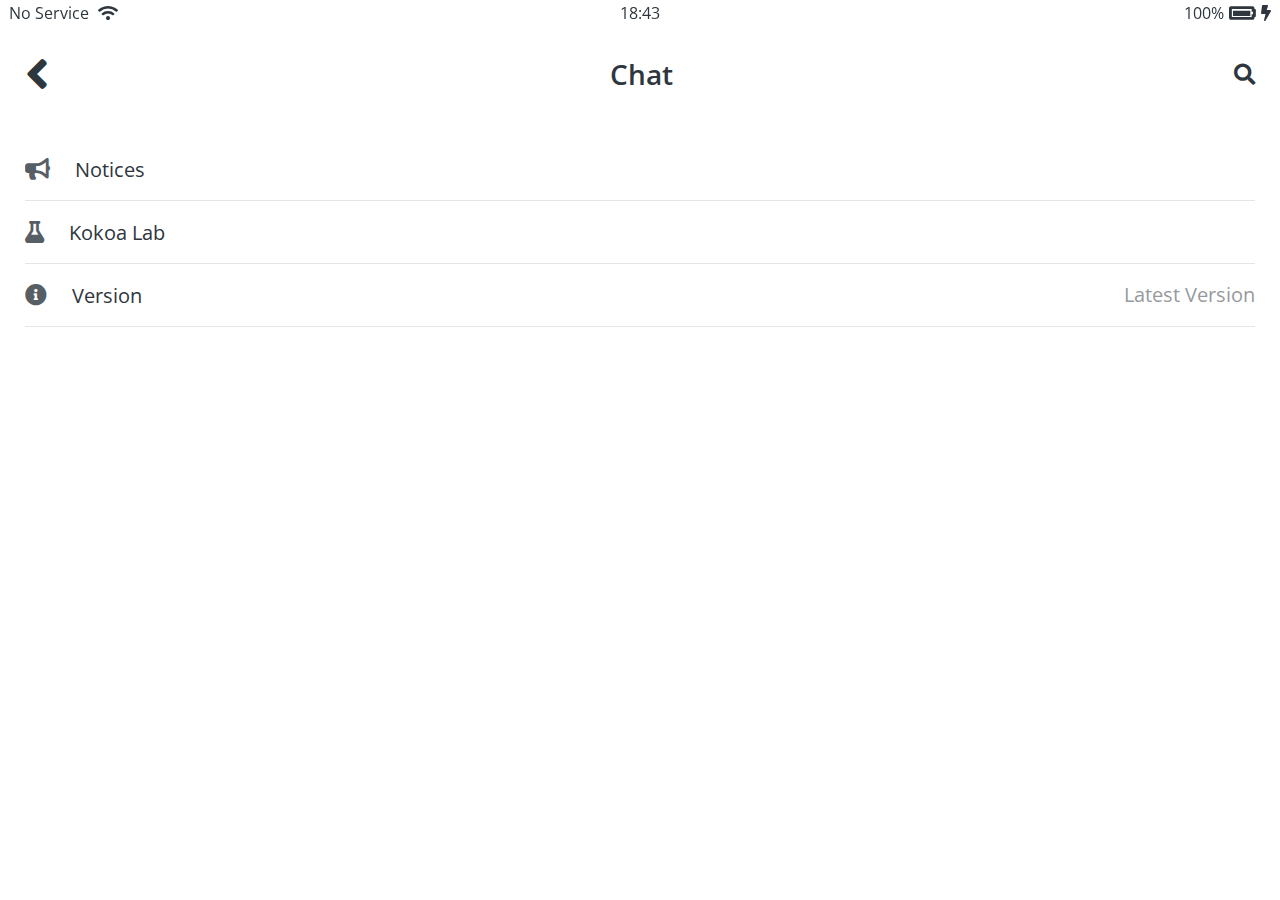
==== chat.html @ bd4be7cf "settings done" ====
<!DOCTYPE html>
<html lang="en">
  <head>
    <link rel="stylesheet" href="css/styles.css" />
    <meta charset="UTF-8" />
    <meta name="viewport" content="width=device-width, initial-scale=1.0" />
    <title>Chat - Kokoa Clone</title>
  </head>
  <body>
    <div class="status-bar">
      <div class="status-bar__column">
        <span>No Service</span>
        <i class="fas fa-wifi"></i>
      </div>
      <div class="status-bar__column">
        <span>18:43</span>
      </div>
      <div class="status-bar__column">
        <span>100%</span>
        <i class="fas fa-battery-full fa-lg"></i>
        <i class="fas fa-bolt"></i>
      </div>
    </div>

    <header class="alt-header">
      <div class="alt-header__column">
        <a href="javascript:history.back();">
          <i class="fas fa-angle-left fa-3x"></i
        ></a>
      </div>
      <div class="alt-header__column">
        <h1 class="alt-header__title">Chat</h1>
      </div>
      <div class="alt-header__column"><i class="fas fa-search fa-lg"></i></div>
    </header>

    <main class="main-screen">
      <ul class="settings-list">
        <li class="settings__setting">
          <div class="settings__setting-column">
            <i class="fas fa-bullhorn"></i>
            <span>Notices</span>
          </div>
          <div class="settings__setting-column"></div>
        </li>
        <li class="settings__setting">
          <div class="settings__setting-column">
            <i class="fas fa-flask"></i>
            <span>Kokoa Lab</span>
          </div>
          <div class="settings__setting-column"></div>
        </li>
        <li class="settings__setting">
          <div class="settings__setting-column">
            <i class="fas fa-info-circle"></i>
            <span>Version</span>
          </div>
          <div class="settings__setting-column">Latest Version</div>
        </li>
      </ul>
    </main>

    <link
      rel="stylesheet"
      href="https://cdnjs.cloudflare.com/ajax/libs/font-awesome/5.8.2/css/all.min.css"
    />
  </body>
</html>
---- css/styles.css ----
@import url("https://fonts.googleapis.com/css2?family=Open+Sans:wght@400;600&display=swap");
@import "reset.css";
@import "variables.css";

/* Components */
@import "components/status-bar.css";
@import "components/nav-bar.css";
@import "components/screen-header.css";
@import "components/user-component.css";
@import "components/badge.css";
@import "components/icon-row.css";
@import "components/alt-screen-header.css";

/* Screens */
@import "screens/login.css";
@import "screens/friends.css";
@import "screens/find.css";
@import "screens/more.css";
@import "screens/settings.css";

body {
  color: #2e363e;
  font-family: "Open Sans", sans-serif;
  padding-top: 25px;
}
.main-screen {
  padding: 0px var(--horizontal-space);
}
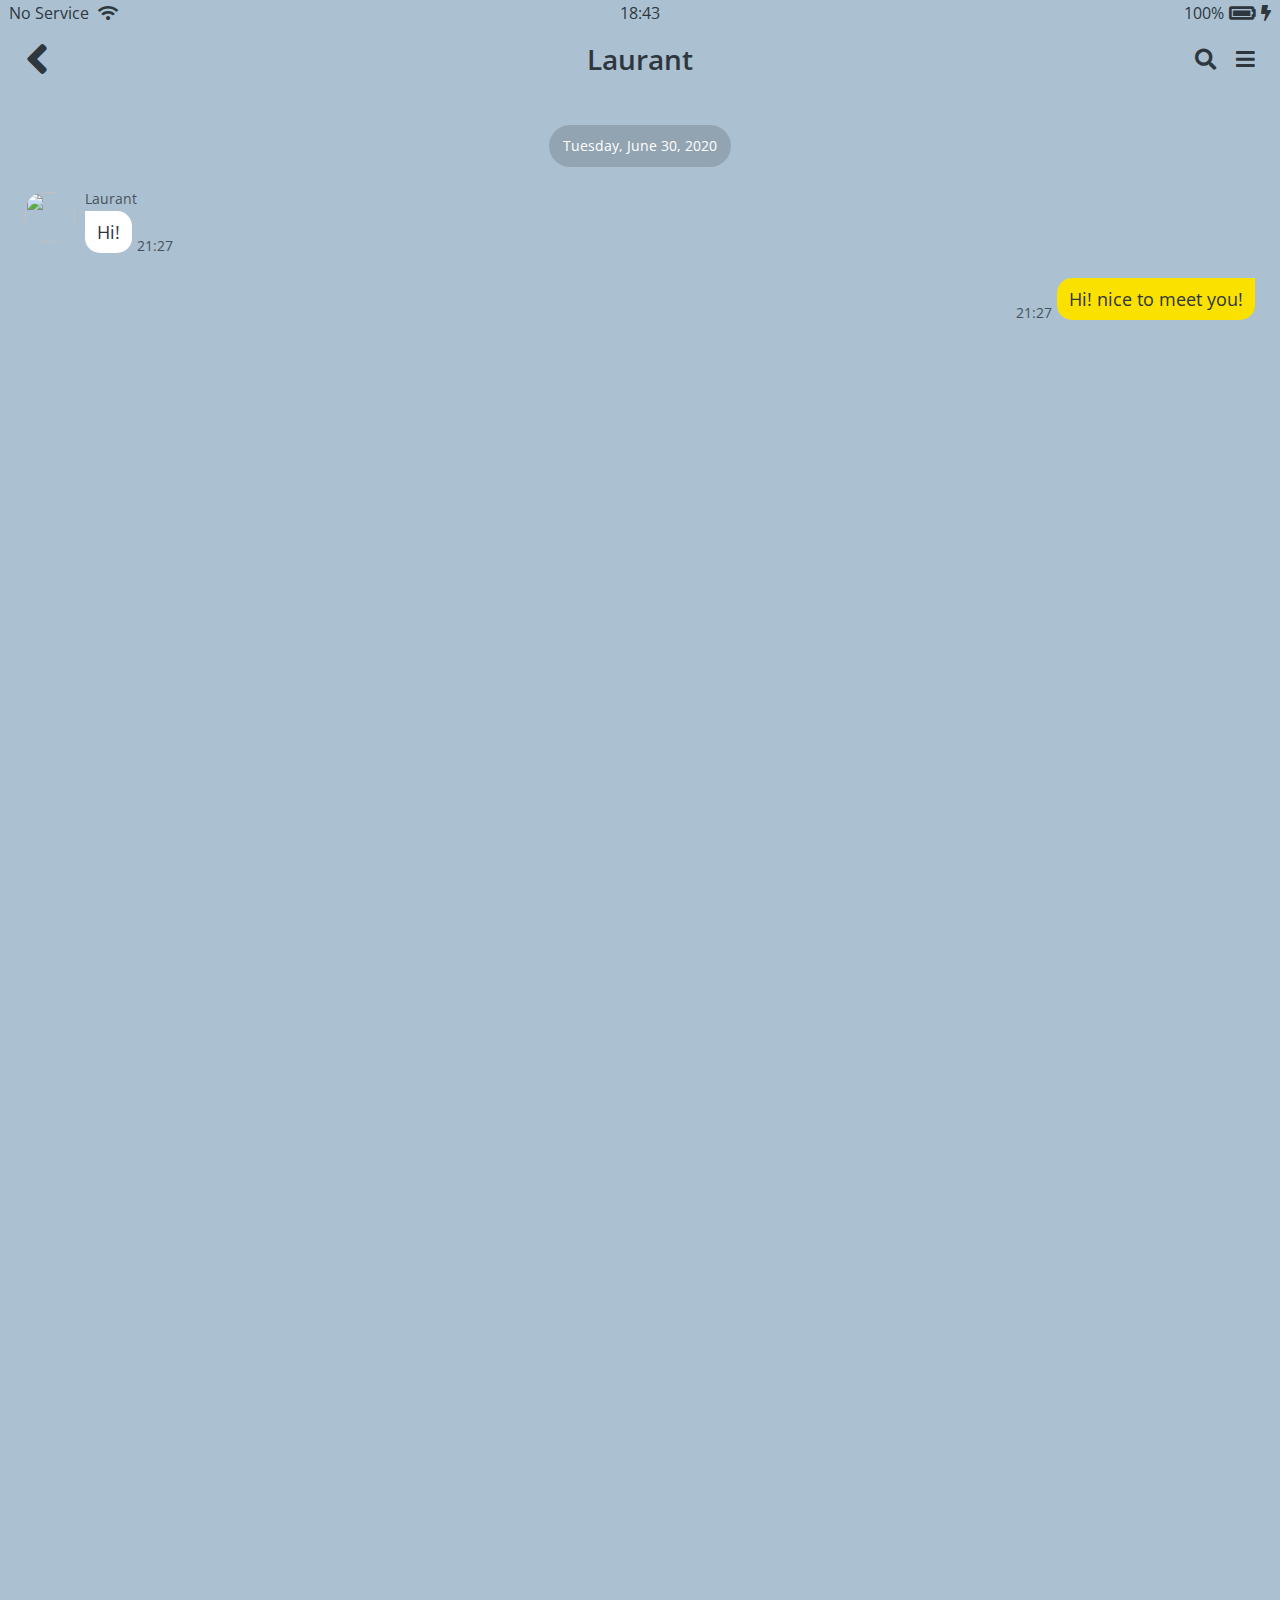
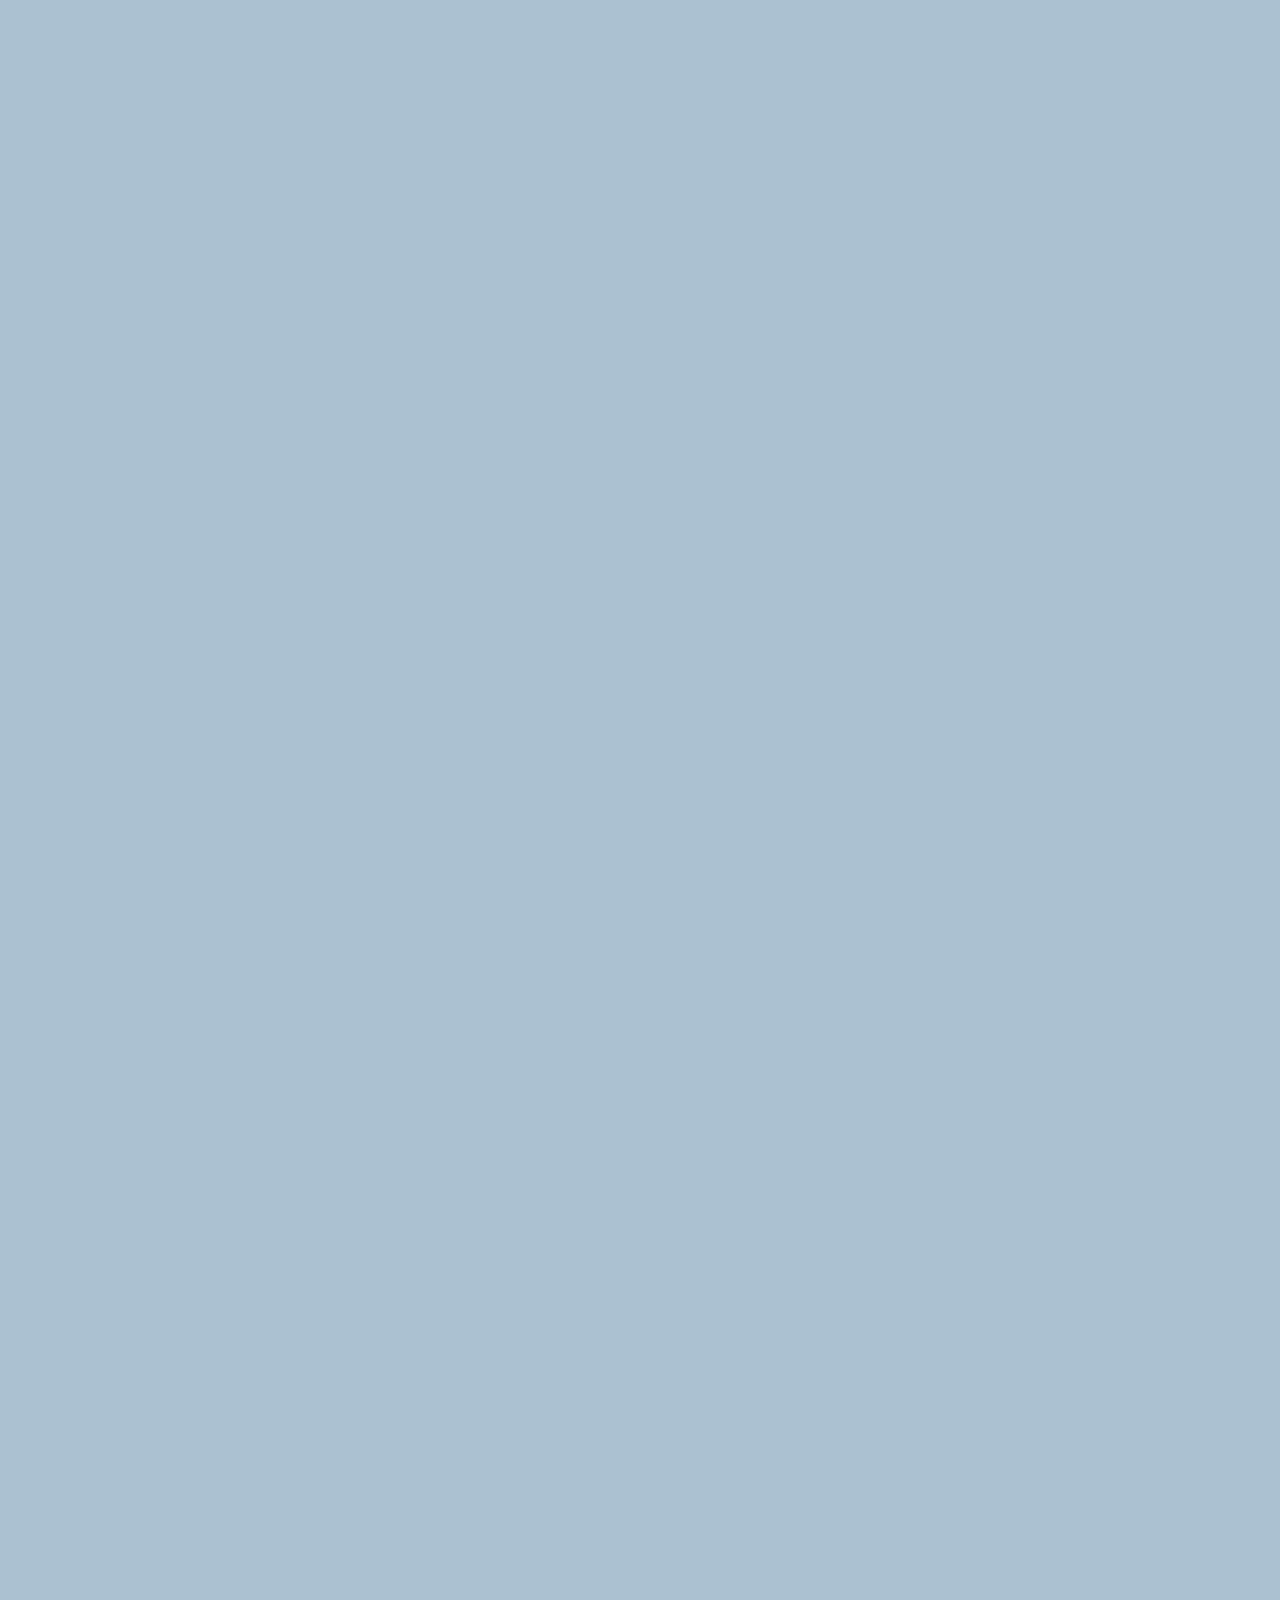
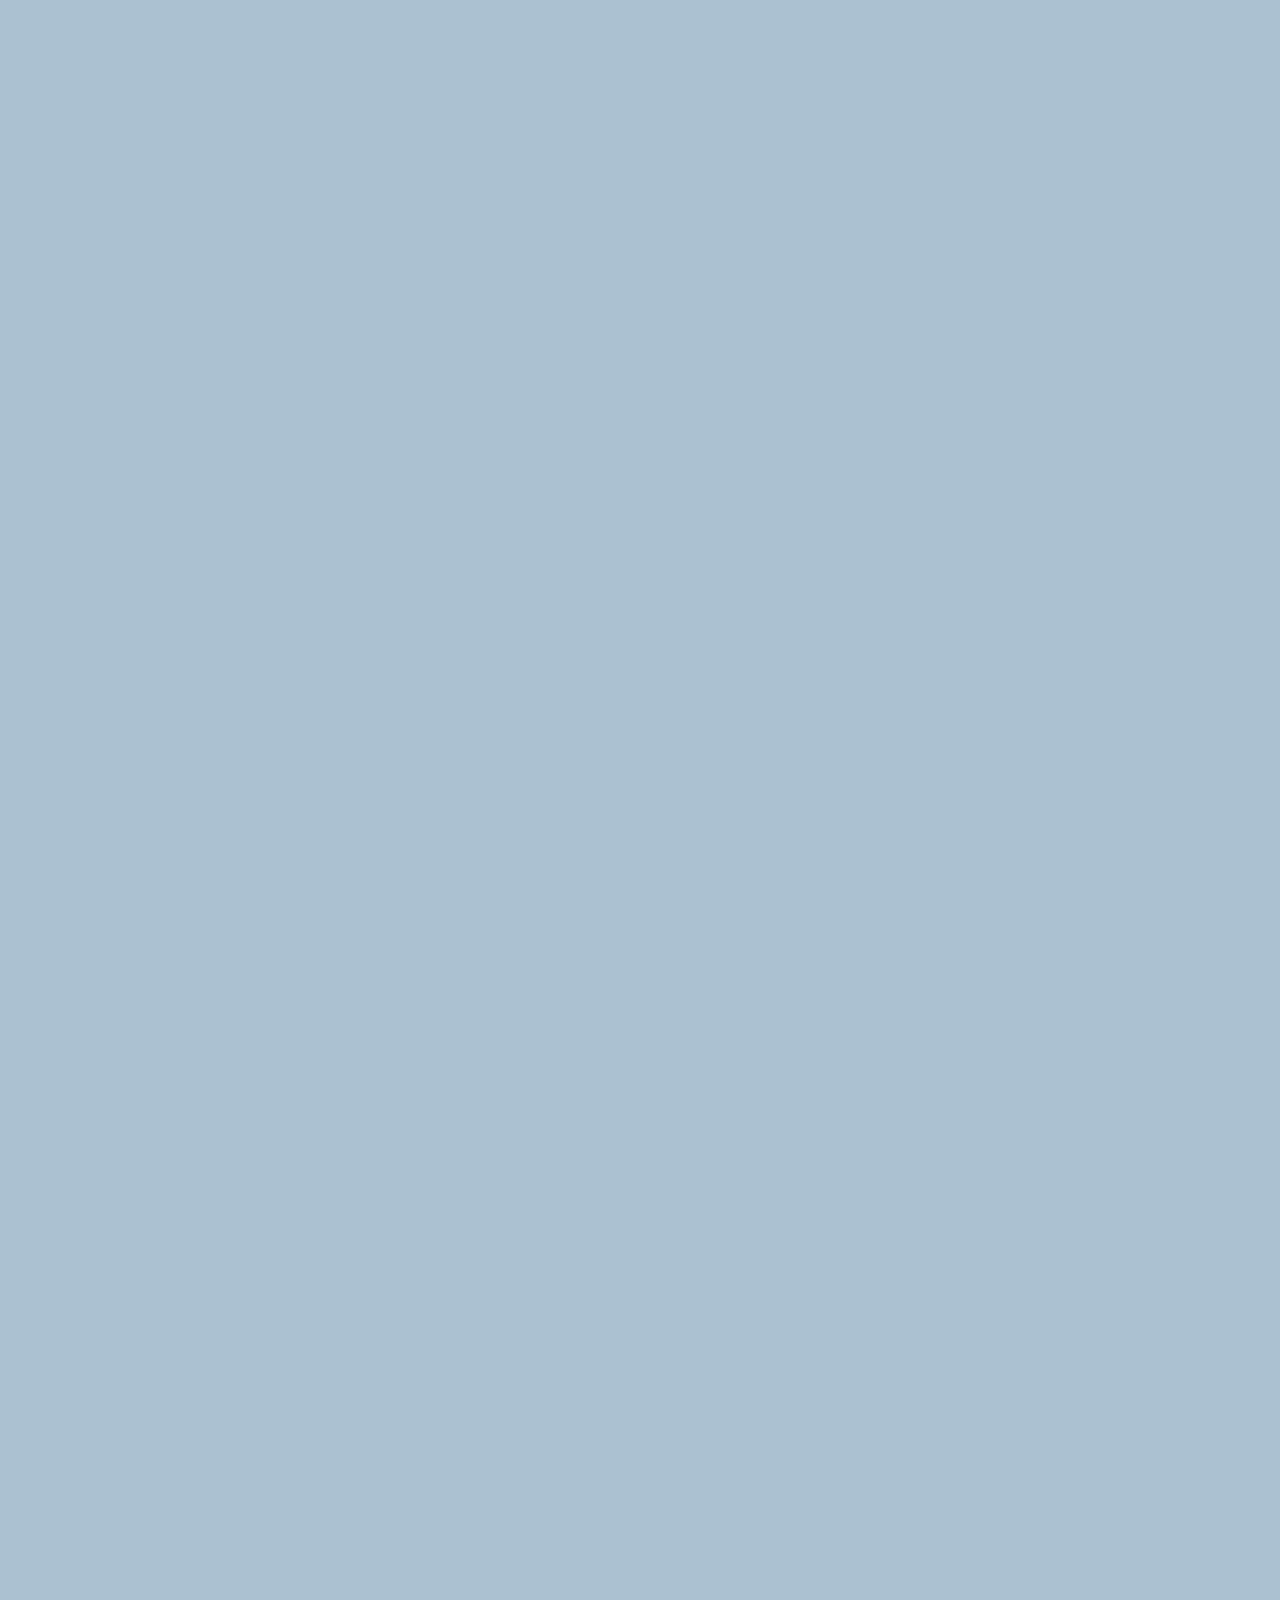
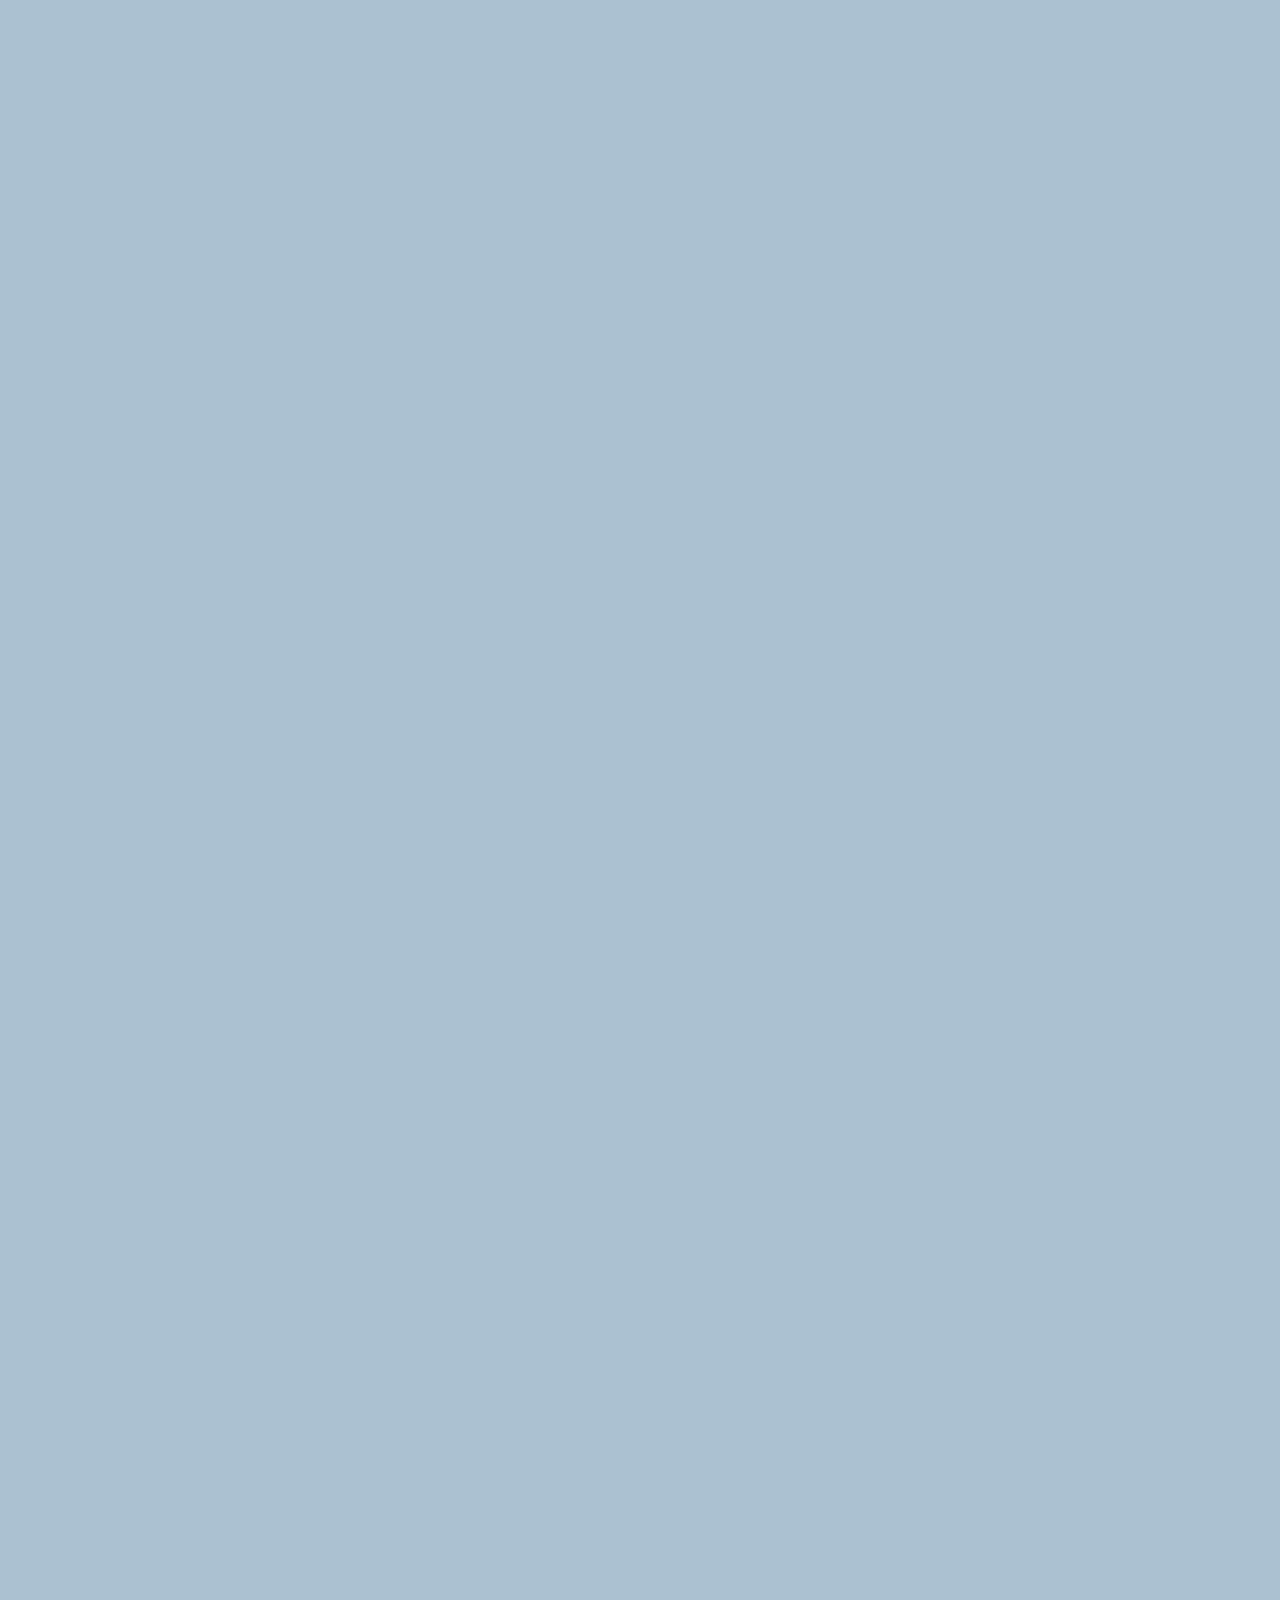
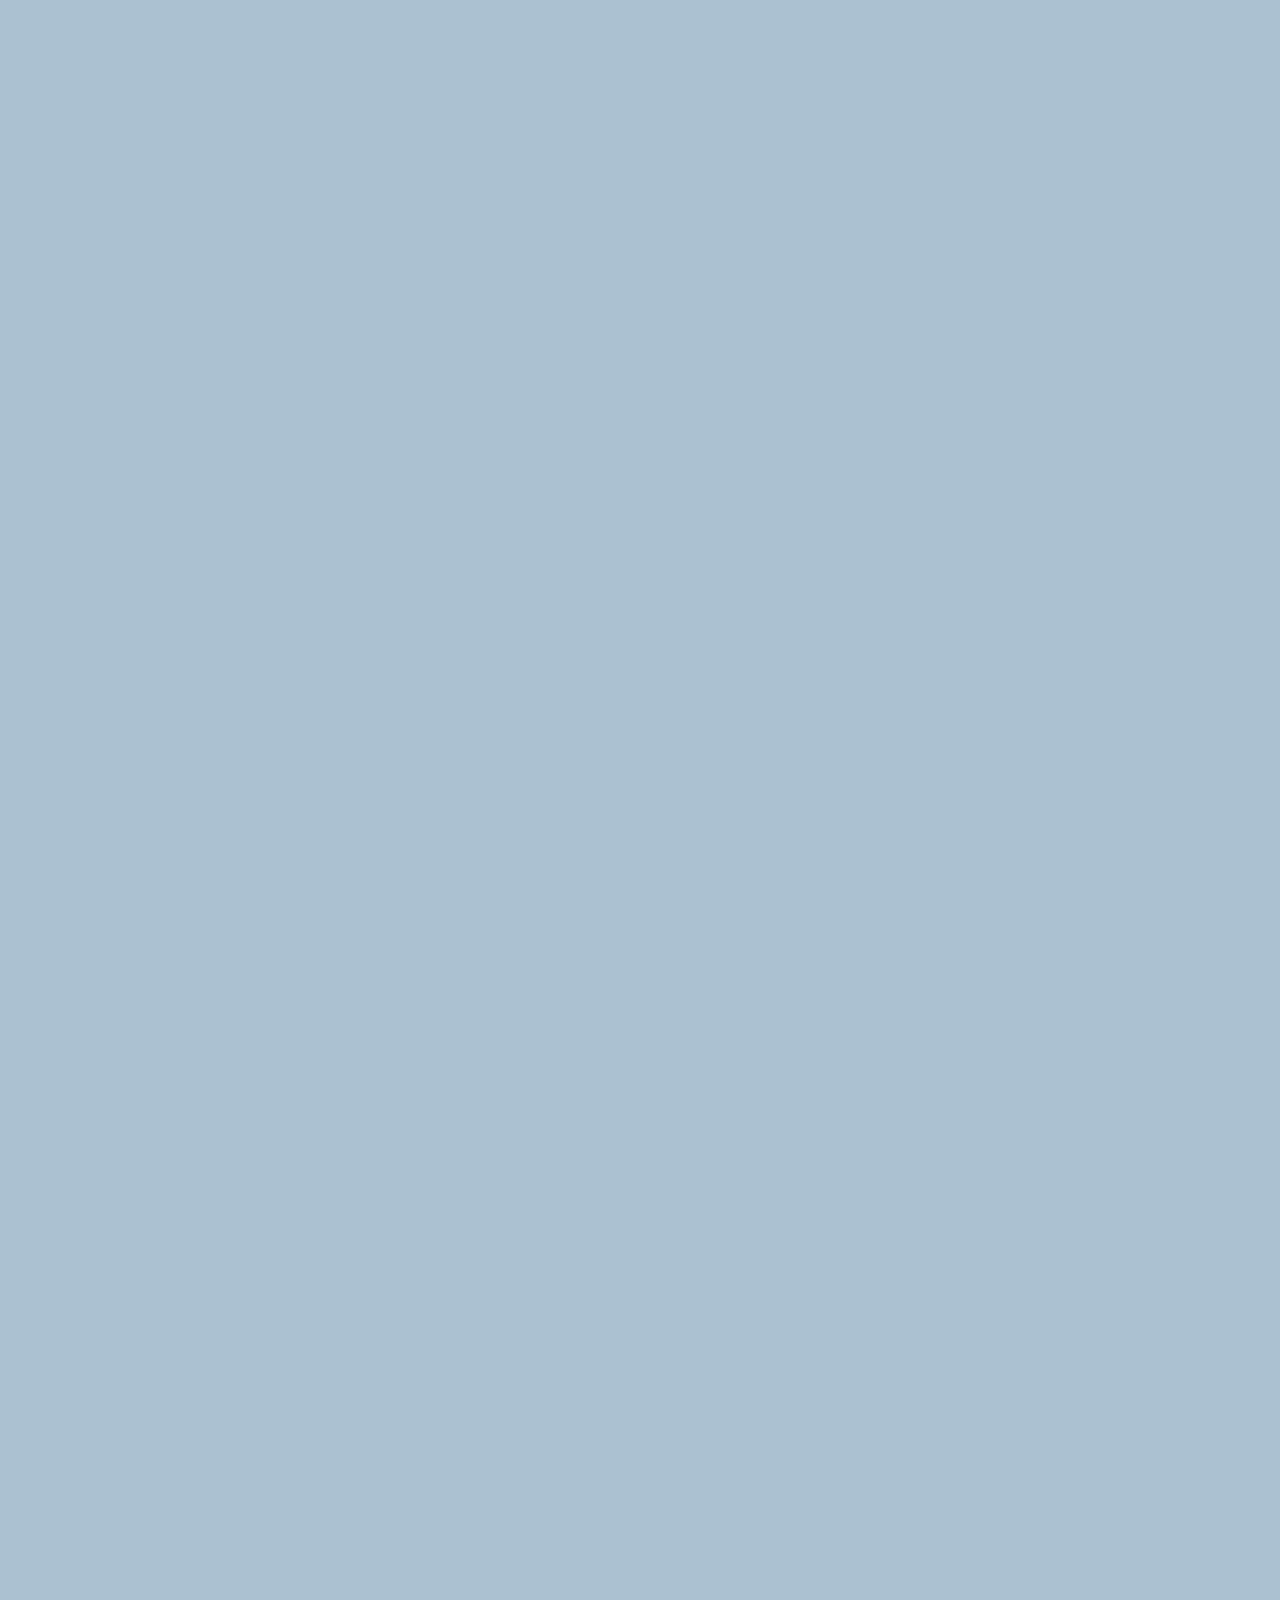
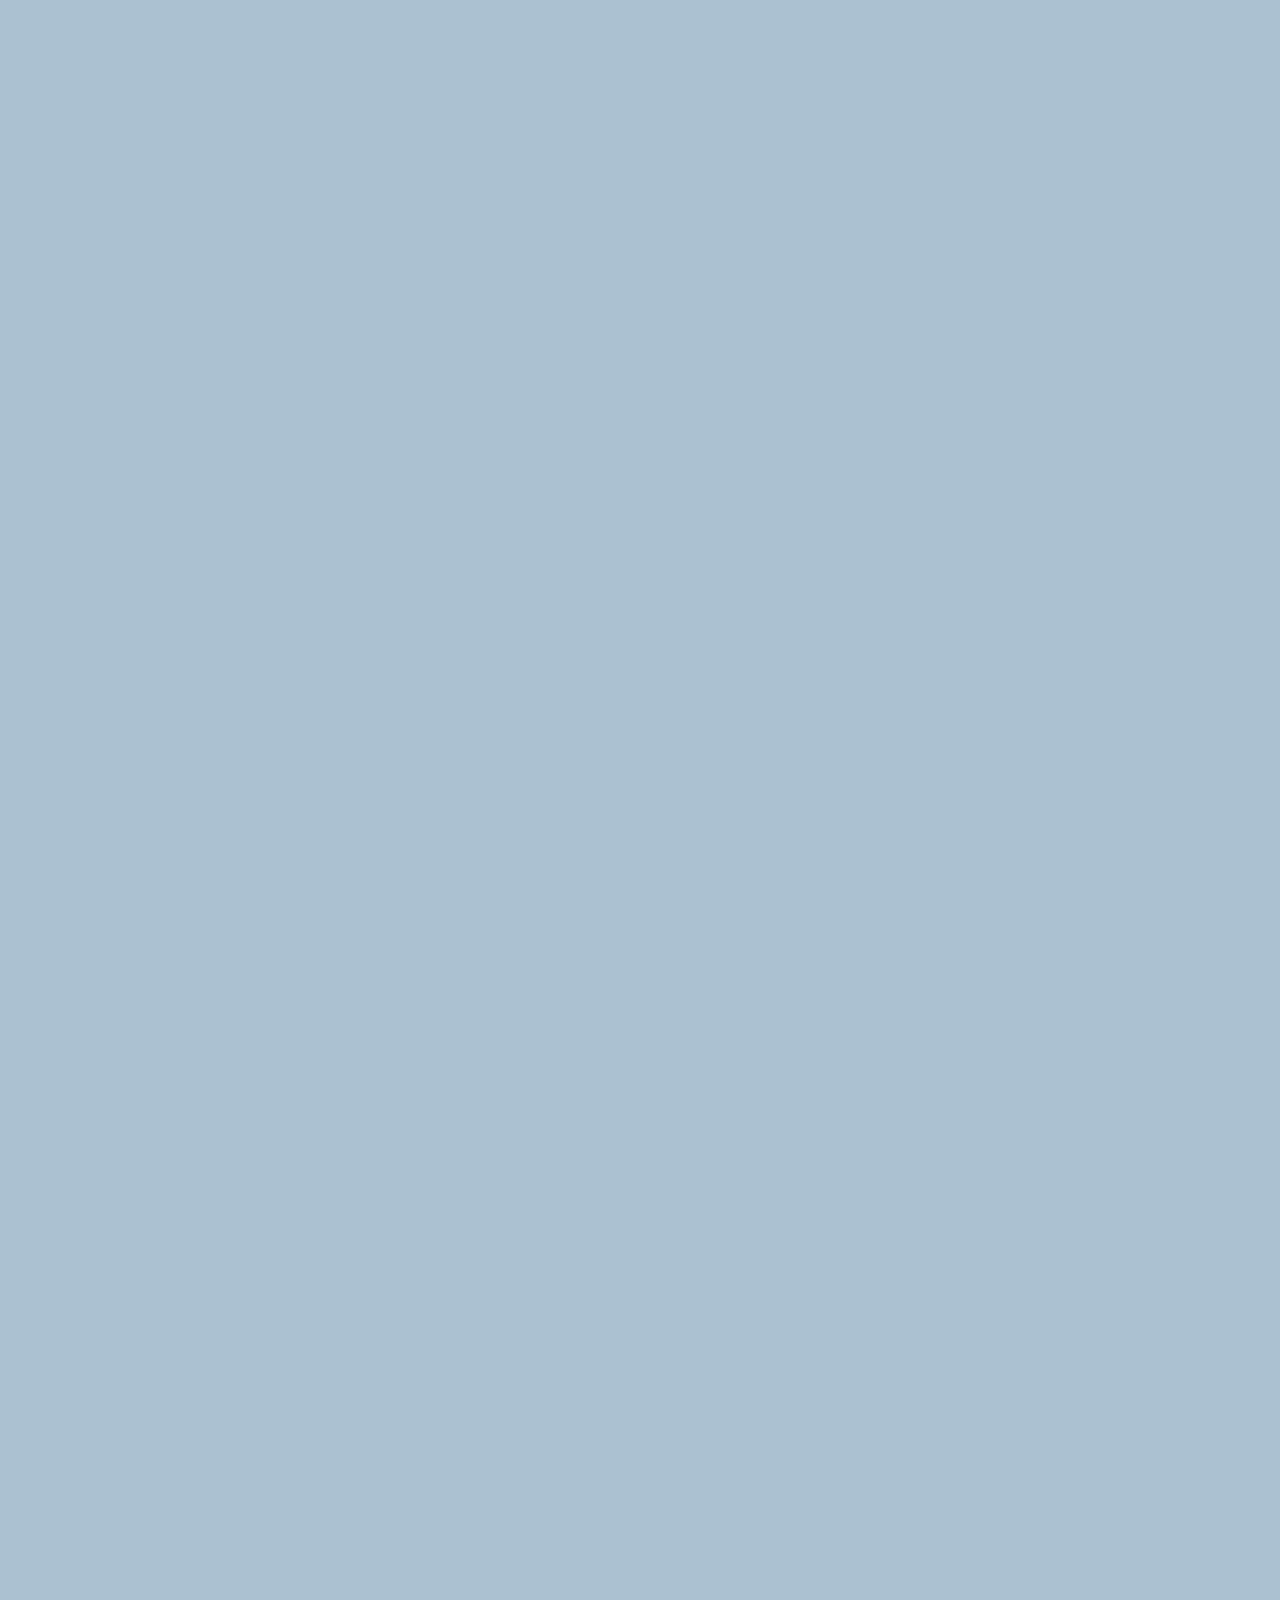
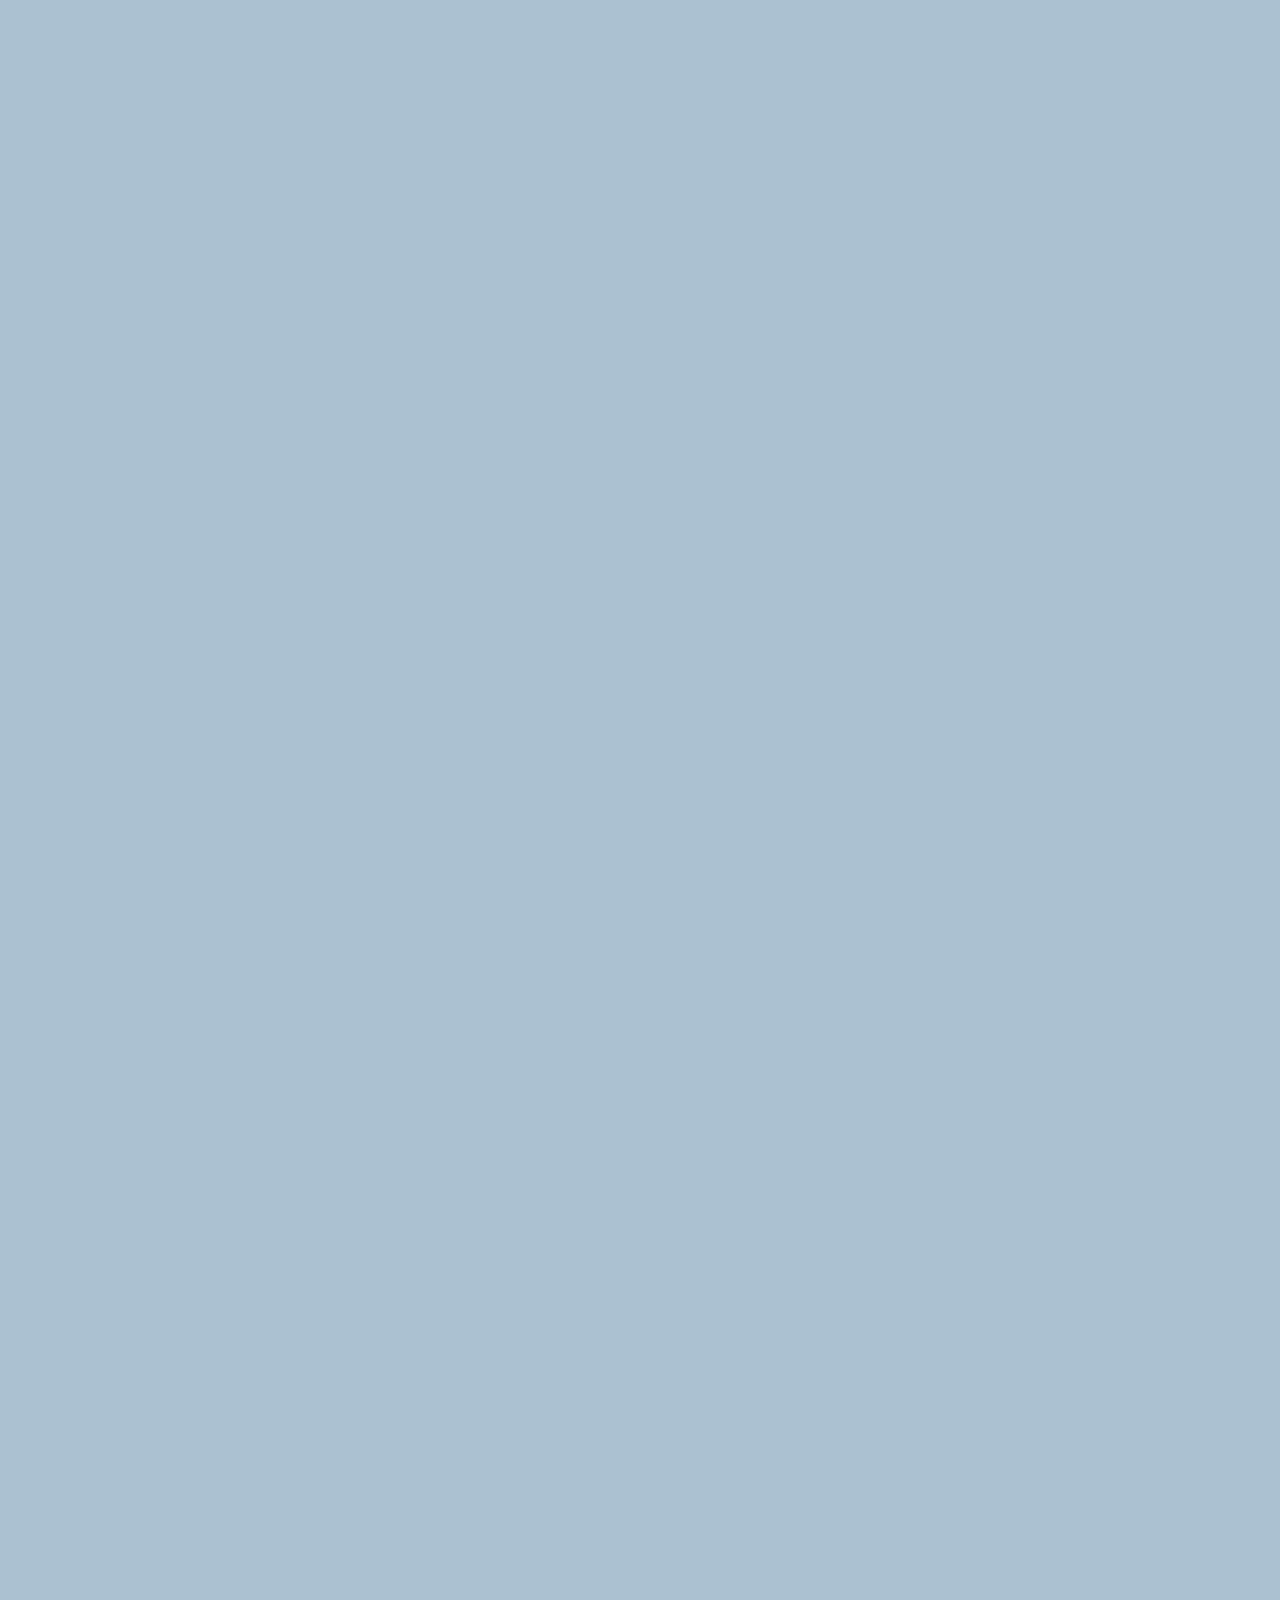
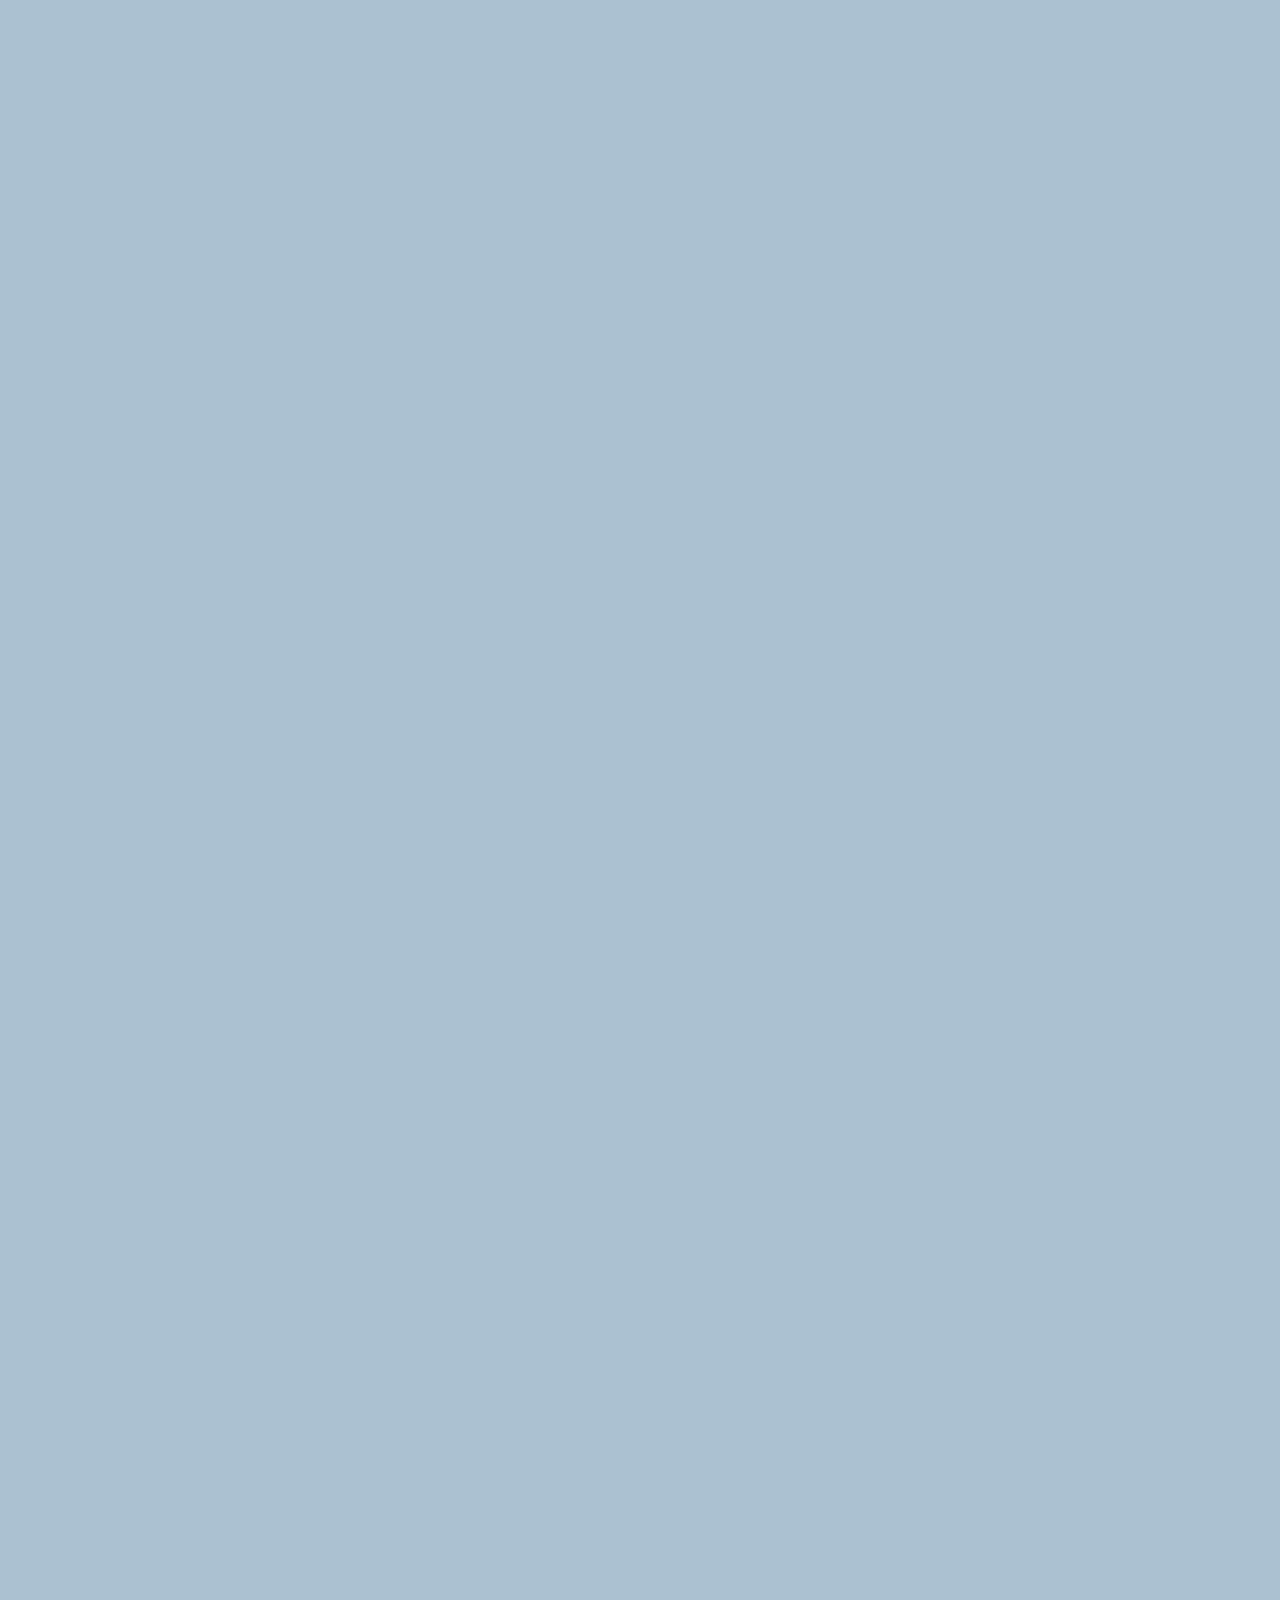
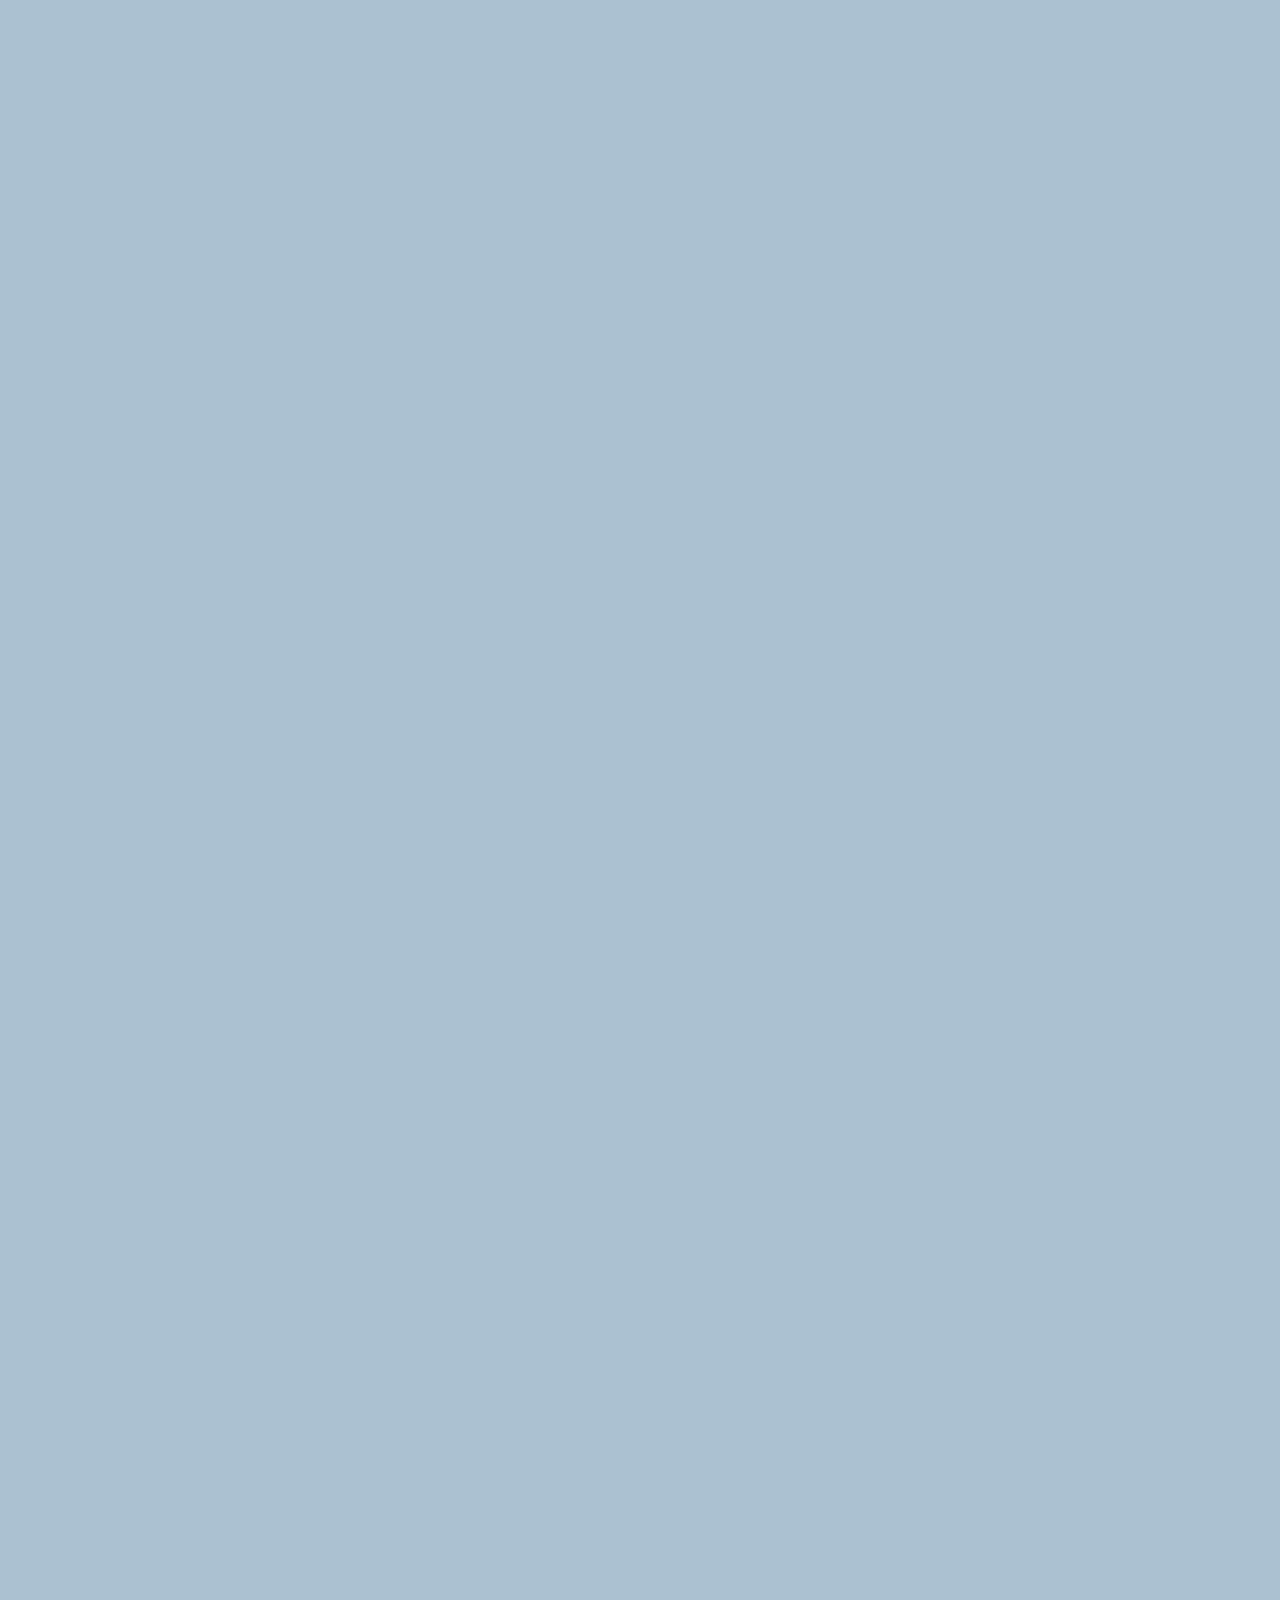
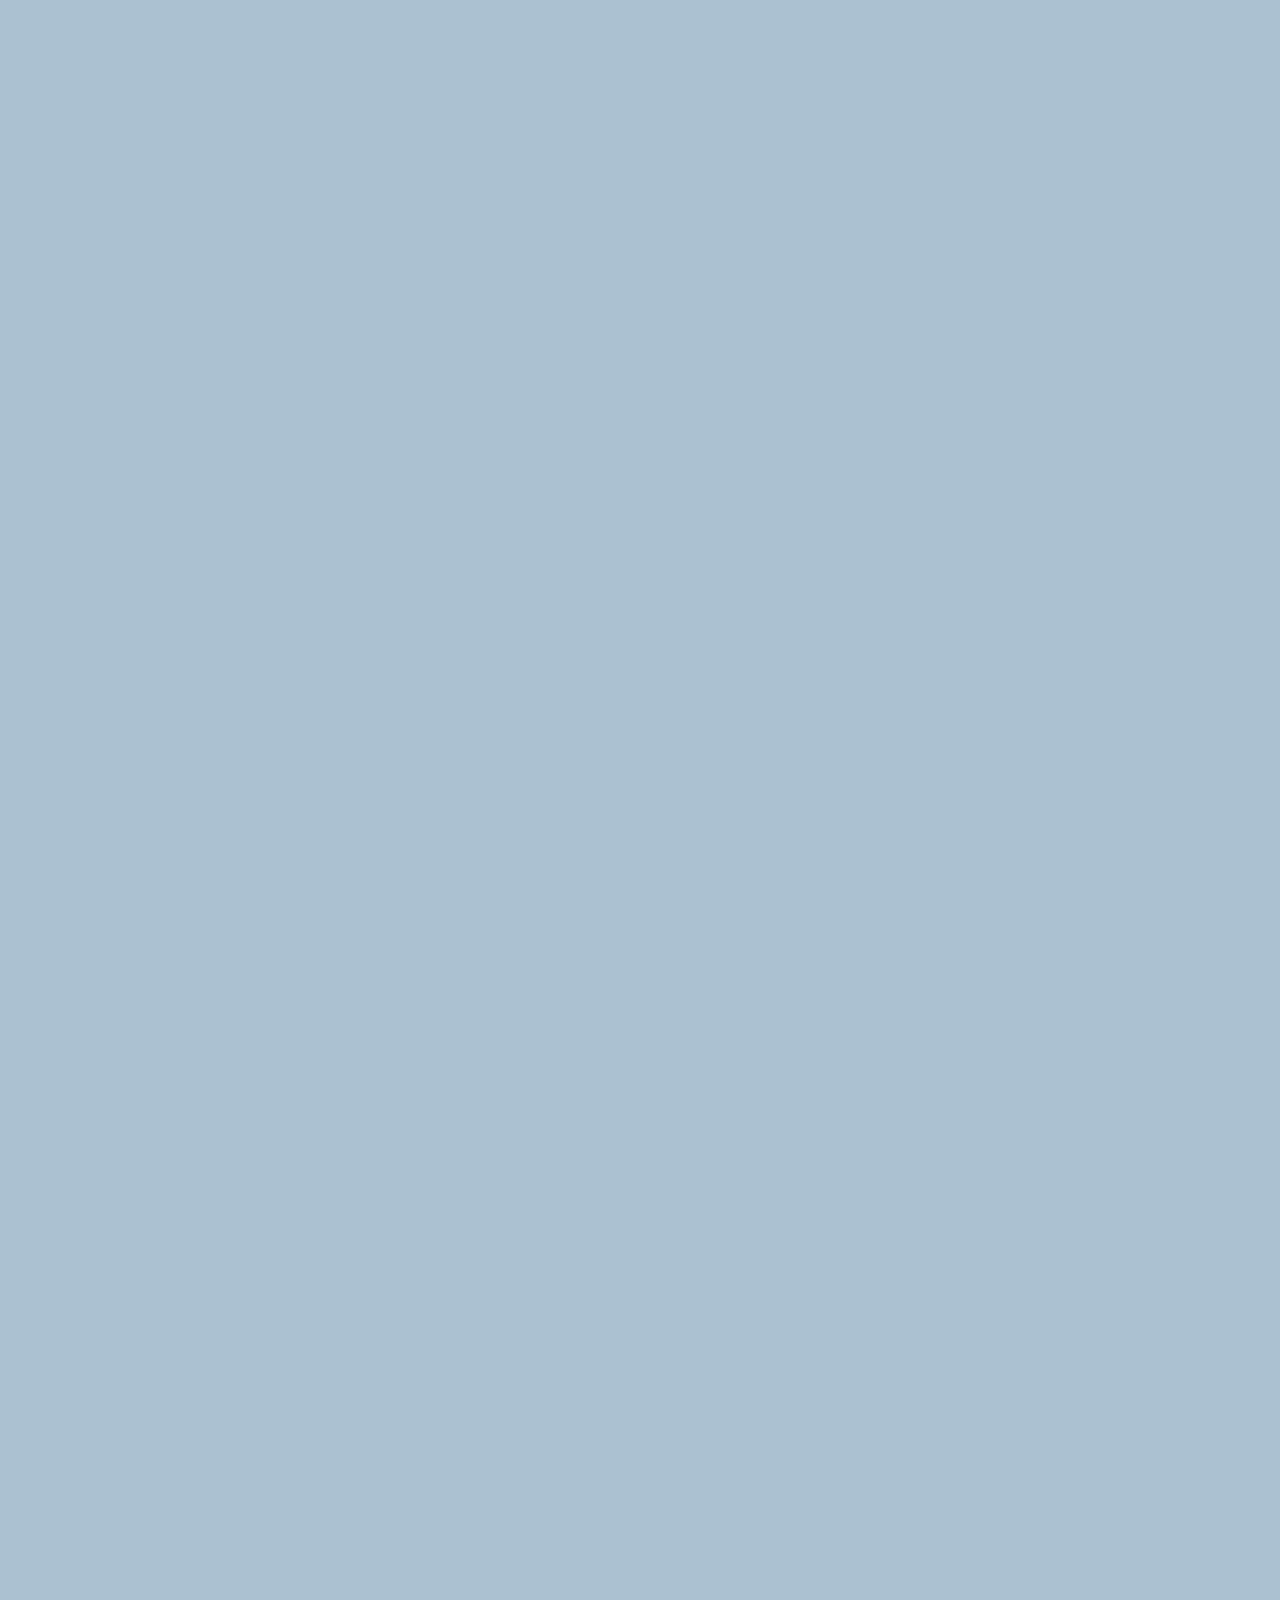
==== commit e60030fb: "6-32 end" ====
--- a/chat.html
+++ b/chat.html
@@ -6,7 +6,7 @@
     <meta name="viewport" content="width=device-width, initial-scale=1.0" />
     <title>Chat - Kokoa Clone</title>
   </head>
-  <body>
+  <body id="chat-screen">
     <div class="status-bar">
       <div class="status-bar__column">
         <span>No Service</span>
@@ -29,35 +29,38 @@
         ></a>
       </div>
       <div class="alt-header__column">
-        <h1 class="alt-header__title">Chat</h1>
+        <h1 class="alt-header__title">Laurant</h1>
       </div>
-      <div class="alt-header__column"><i class="fas fa-search fa-lg"></i></div>
+      <div class="alt-header__column">
+        <span><i class="fas fa-search fa-lg"></i></span>
+        <span><i class="fas fa-bars fa-lg"></i></span>
+      </div>
     </header>
 
-    <main class="main-screen">
-      <ul class="settings-list">
-        <li class="settings__setting">
-          <div class="settings__setting-column">
-            <i class="fas fa-bullhorn"></i>
-            <span>Notices</span>
+    <main class="main-screen main-chat">
+      <div class="chat__timestamp">Tuesday, June 30, 2020</div>
+
+      <div class="message-row">
+        <img
+          src="https://yurigasaki.com/files/4cfcef7f-ea56-49e4-a54c-de73dcb2daab"
+        />
+        <div class="message-row__content">
+          <span class="message__author">Laurant</span>
+          <div class="message__info">
+            <span class="message__bubble">Hi!</span>
+            <span class="message__time">21:27</span>
           </div>
-          <div class="settings__setting-column"></div>
-        </li>
-        <li class="settings__setting">
-          <div class="settings__setting-column">
-            <i class="fas fa-flask"></i>
-            <span>Kokoa Lab</span>
+        </div>
+      </div>
+
+      <div class="message-row message-row--own">
+        <div class="message-row__content">
+          <div class="message__info">
+            <span class="message__bubble">Hi! nice to meet you!</span>
+            <span class="message__time">21:27</span>
           </div>
-          <div class="settings__setting-column"></div>
-        </li>
-        <li class="settings__setting">
-          <div class="settings__setting-column">
-            <i class="fas fa-info-circle"></i>
-            <span>Version</span>
-          </div>
-          <div class="settings__setting-column">Latest Version</div>
-        </li>
-      </ul>
+        </div>
+      </div>
     </main>
 
     <link
--- a/css/styles.css
+++ b/css/styles.css
@@ -17,6 +17,7 @@
 @import "screens/find.css";
 @import "screens/more.css";
 @import "screens/settings.css";
+@import "screens/chat.css";
 
 body {
   color: #2e363e;
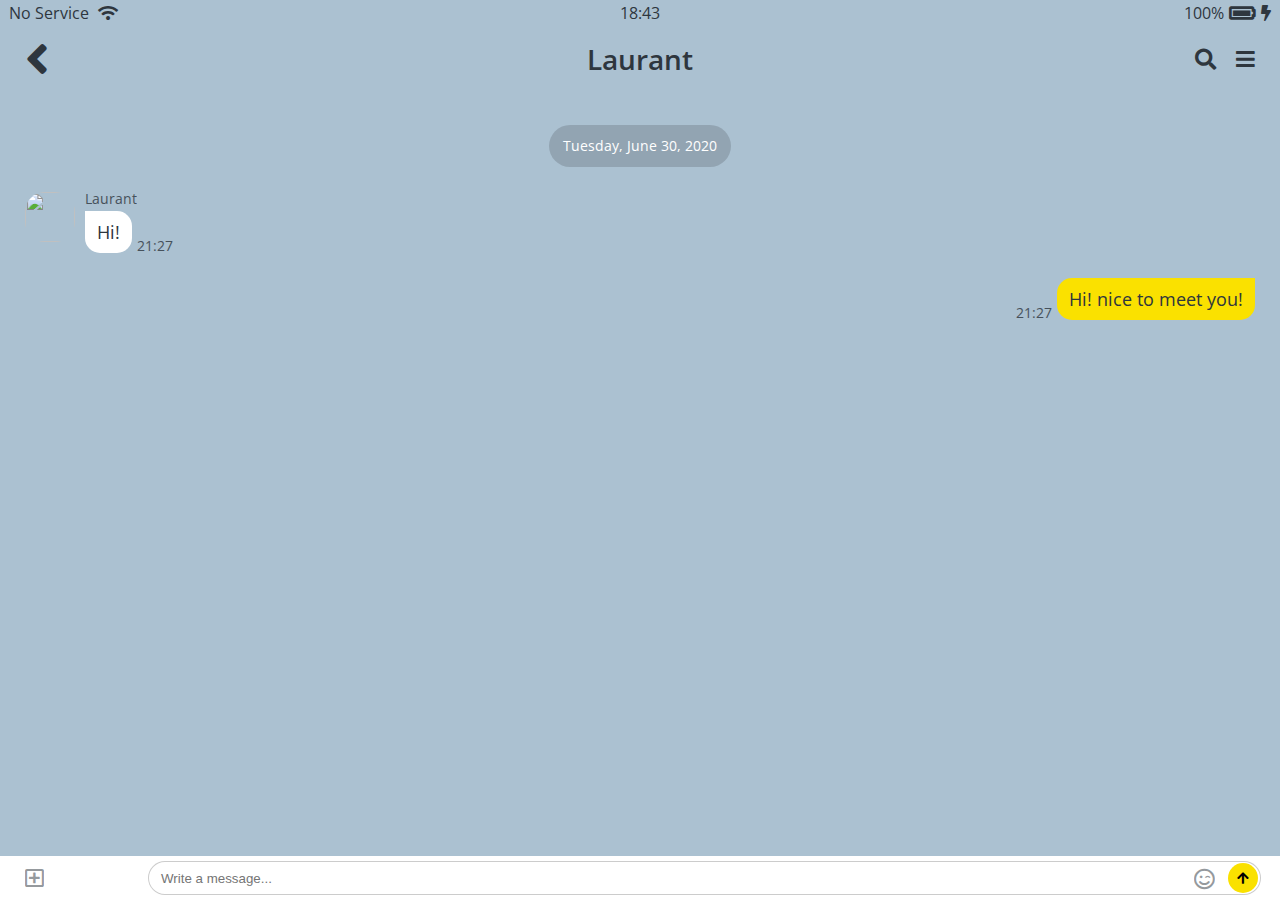
==== commit 942f08b6: "chat srceen done" ====
--- a/chat.html
+++ b/chat.html
@@ -63,6 +63,19 @@
       </div>
     </main>
 
+    <form class="reply">
+      <div class="reply__column">
+        <i class="far fa-plus-square fa-lg"></i>
+      </div>
+      <div class="reply__column">
+        <input type="text" placeholder="Write a message..." />
+        <i class="far fa-smile-wink fa-lg"></i>
+        <button>
+          <i class="fas fa-arrow-up"></i>
+        </button>
+      </div>
+    </form>
+
     <link
       rel="stylesheet"
       href="https://cdnjs.cloudflare.com/ajax/libs/font-awesome/5.8.2/css/all.min.css"
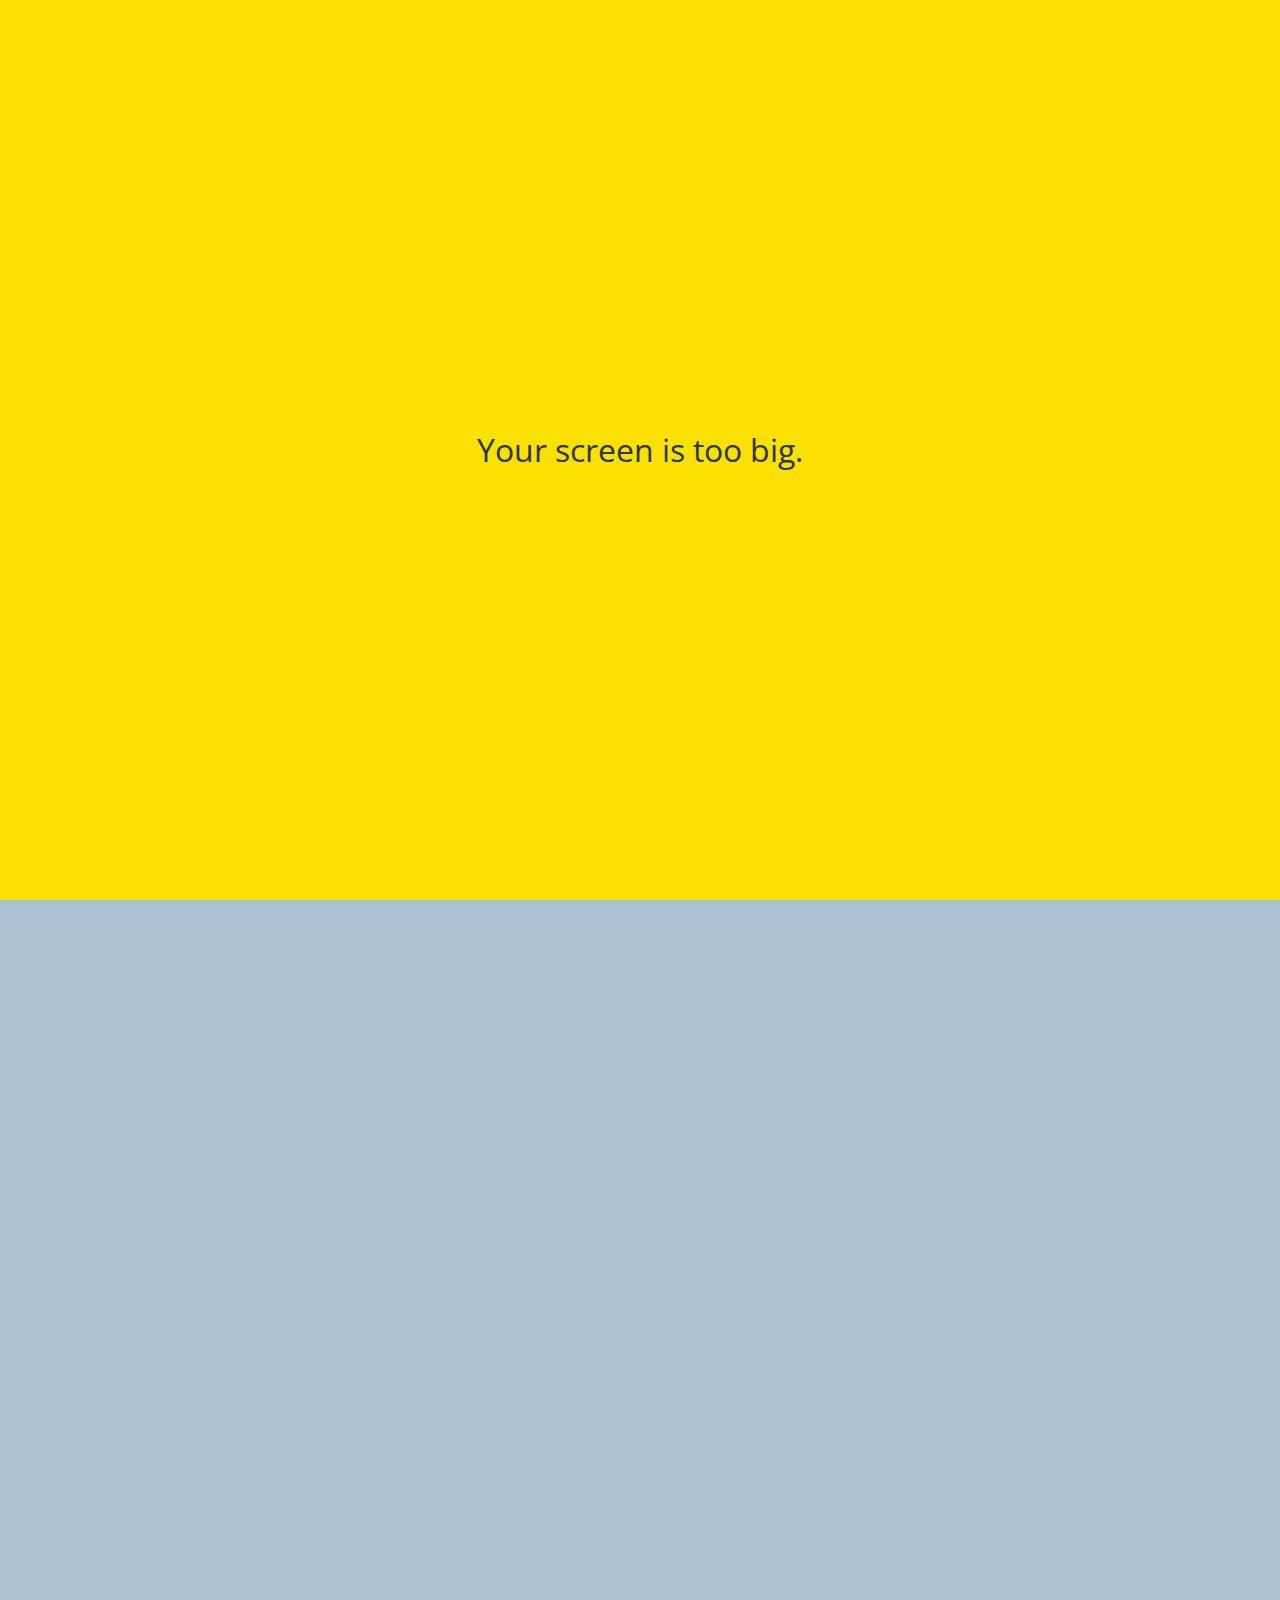
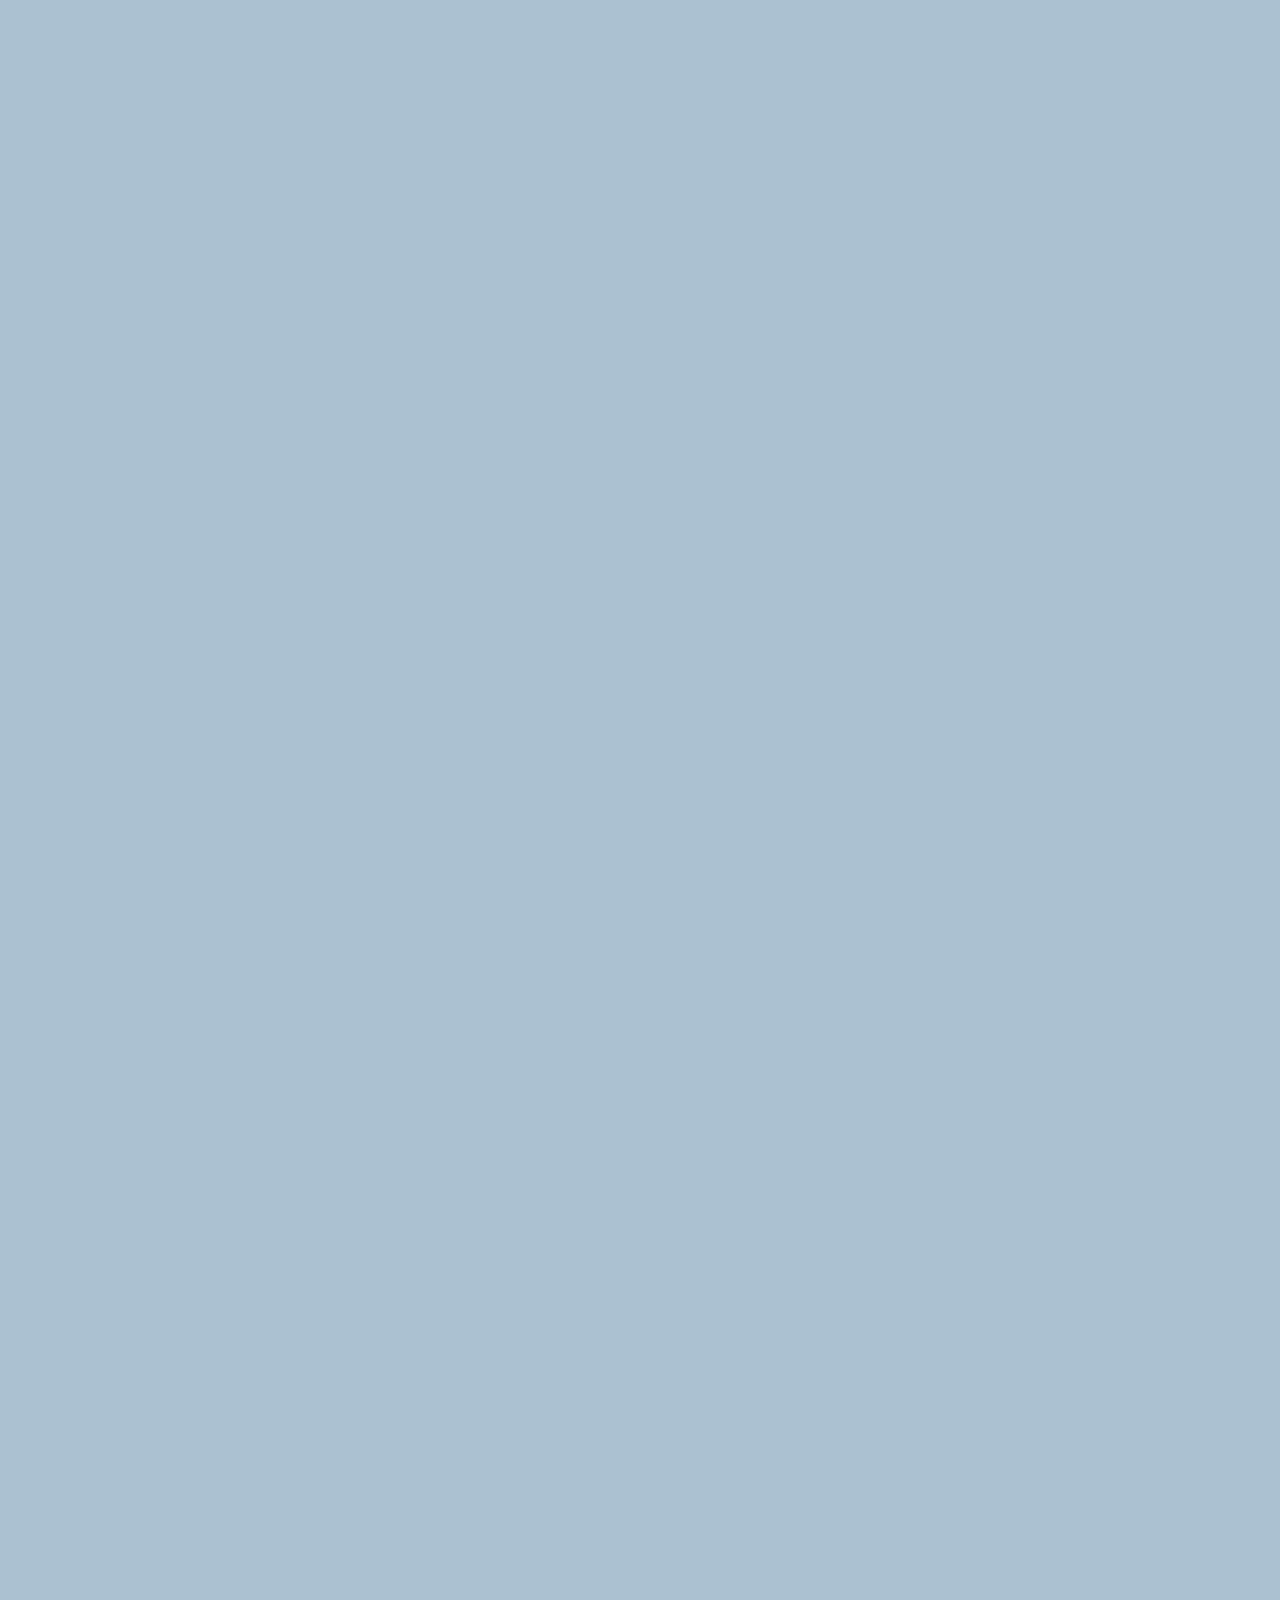
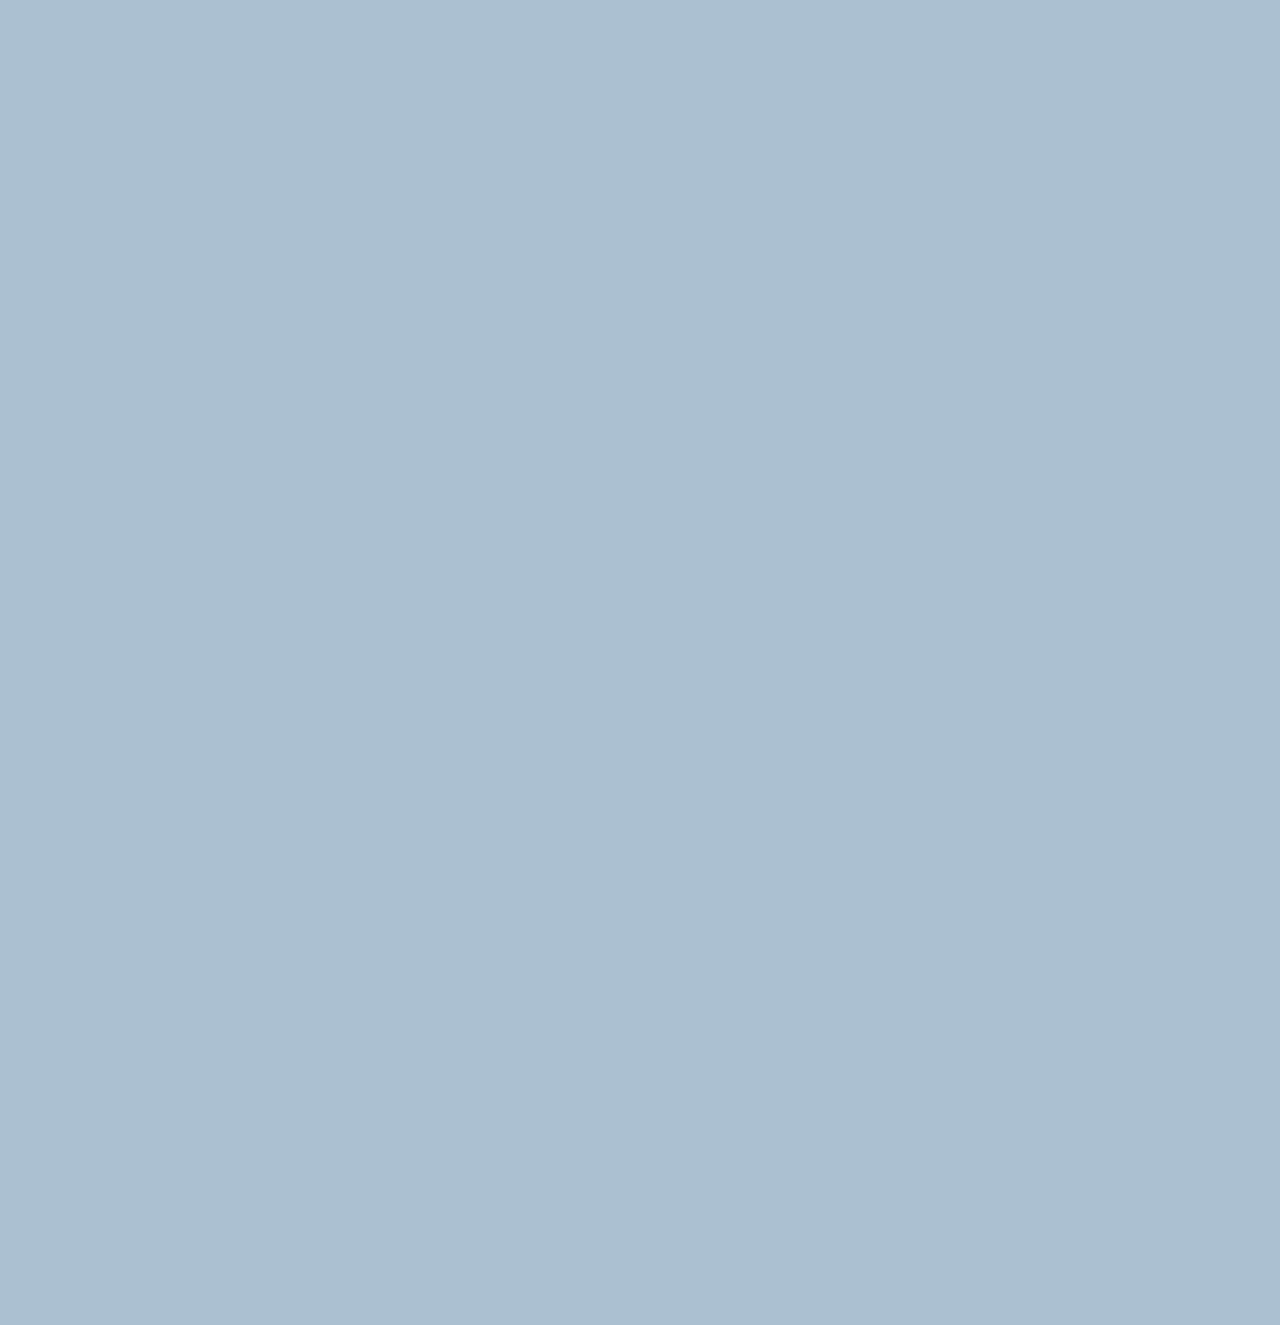
==== commit 05af0cbb: "add no-mobile" ====
--- a/chat.html
+++ b/chat.html
@@ -75,7 +75,9 @@
         </button>
       </div>
     </form>
-
+    <div id="no-mobile">
+      <span>Your screen is too big.</span>
+    </div>
     <link
       rel="stylesheet"
       href="https://cdnjs.cloudflare.com/ajax/libs/font-awesome/5.8.2/css/all.min.css"
--- a/css/styles.css
+++ b/css/styles.css
@@ -10,6 +10,7 @@
 @import "components/badge.css";
 @import "components/icon-row.css";
 @import "components/alt-screen-header.css";
+@import "components/no-mobile.css";
 
 /* Screens */
 @import "screens/login.css";
